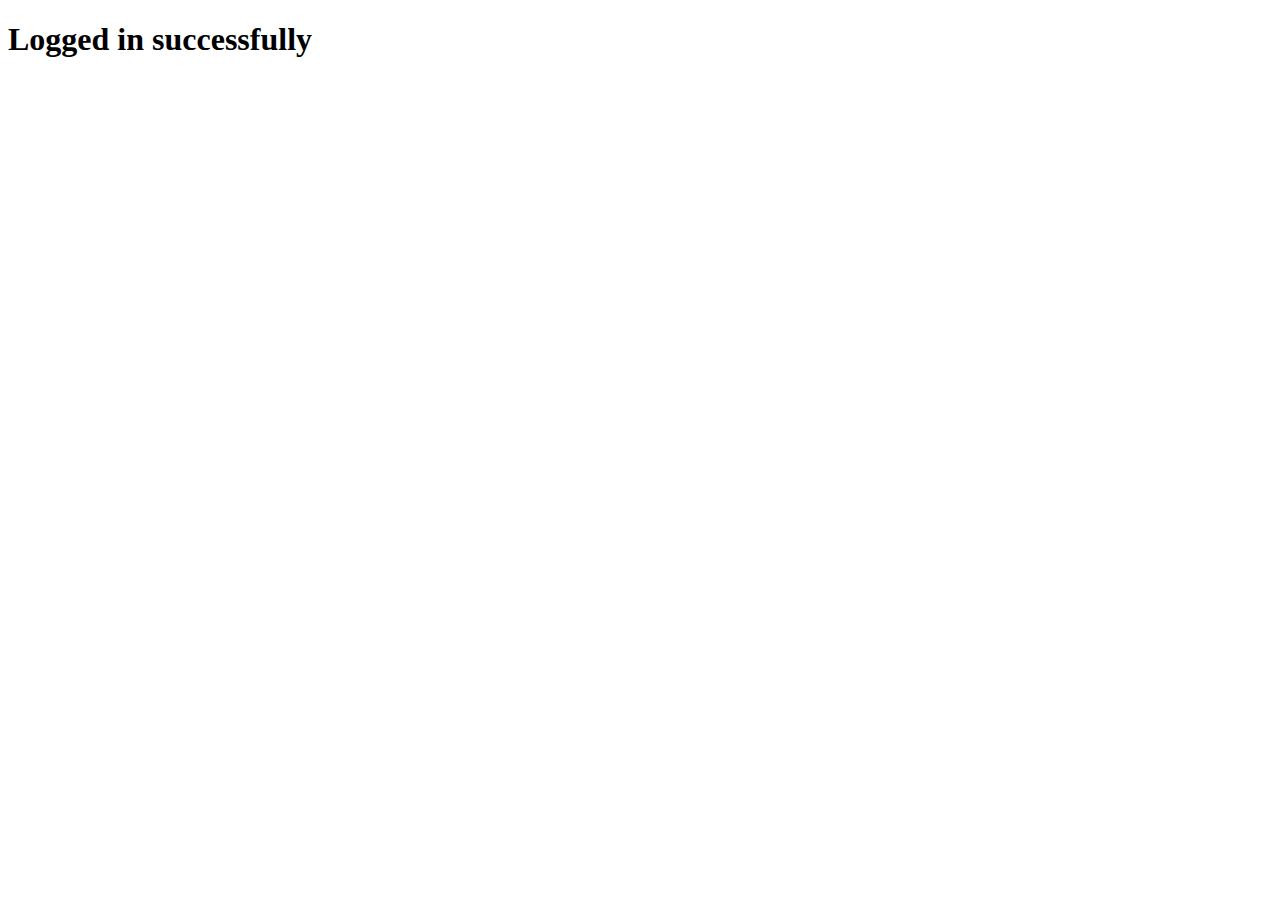
==== home2.html @ 0c2b7fdc "html and css" ====
<!DOCTYPE html>
<html lang="en">

<head>
    <meta charset="UTF-8">
    <meta http-equiv="X-UA-Compatible" content="IE=edge">
    <meta name="viewport" content="width=device-width, initial-scale=1.0">
    <title>Document</title>
</head>

<body>
    <h1>Logged in successfully</h1>
</body>

</html>
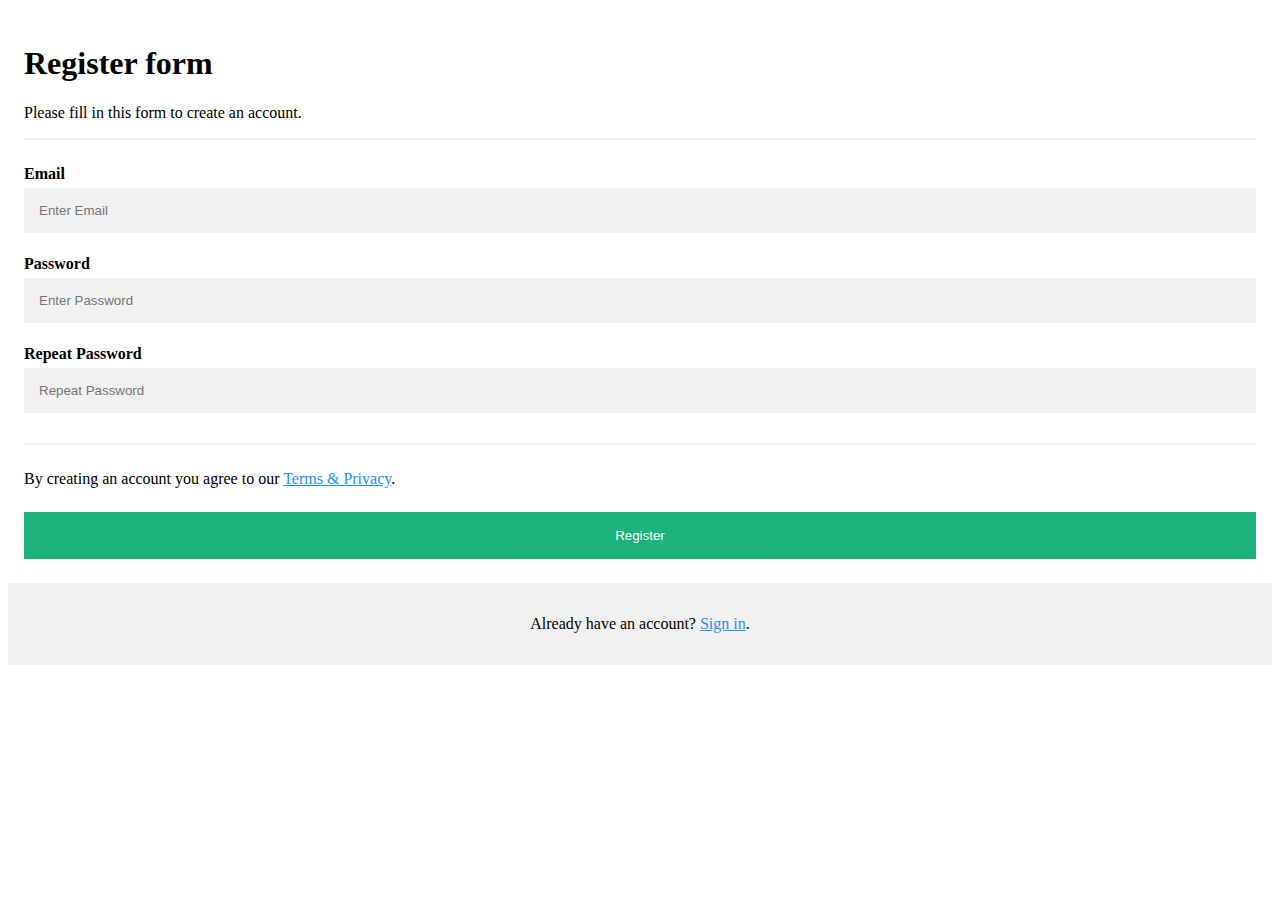
==== commit 19768039: "Arithmetic Operations" ====
--- a/home2.html
+++ b/home2.html
@@ -6,10 +6,35 @@
     <meta http-equiv="X-UA-Compatible" content="IE=edge">
     <meta name="viewport" content="width=device-width, initial-scale=1.0">
     <title>Document</title>
+    <link rel="stylesheet" href="css/style2.css">
 </head>
 
 <body>
-    <h1>Logged in successfully</h1>
+    <div class="container">
+        <form action="home4.html">
+            <h1>Register form</h1>
+            <p>Please fill in this form to create an account.</p>
+            <hr>
+
+            <label for="email"><b>Email</b></label>
+            <input type="text" placeholder="Enter Email" name="email" id="email">
+
+            <label for="psw"><b>Password</b></label>
+            <input type="password" placeholder="Enter Password" name="psw" id="psw">
+
+            <label for="psw-repeat"><b>Repeat Password</b></label>
+            <input type="password" placeholder="Repeat Password" name="psw-repeat" id="psw-repeat">
+            <hr>
+
+            <p>By creating an account you agree to our <a href="home4.html">Terms & Privacy</a>.</p>
+            <button type="submit" class="registerbtn">Register</button>
+    </div>
+
+    <div class="container signin">
+        <p>Already have an account? <a href="#">Sign in</a>.</p>
+        </form>
+    </div>
+    </form>
 </body>
 
 </html>--- a/css/style2.css
+++ b/css/style2.css
@@ -0,0 +1,52 @@
+* {
+    box-sizing: border-box
+}
+
+.container {
+    padding: 16px;
+}
+
+input[type=text],
+input[type=password] {
+    width: 100%;
+    padding: 15px;
+    margin: 5px 0 22px 0;
+    display: inline-block;
+    border: none;
+    background: #f1f1f1;
+}
+
+input[type=text]:focus,
+input[type=password]:focus {
+    background-color: #ddd;
+    outline: none;
+}
+
+hr {
+    border: 1px solid #f1f1f1;
+    margin-bottom: 25px;
+}
+
+.registerbtn {
+    background-color: #04AA6D;
+    color: white;
+    padding: 16px 20px;
+    margin: 8px 0;
+    border: none;
+    cursor: pointer;
+    width: 100%;
+    opacity: 0.9;
+}
+
+.registerbtn:hover {
+    opacity: 1;
+}
+
+a {
+    color: dodgerblue;
+}
+
+.signin {
+    background-color: #f1f1f1;
+    text-align: center;
+}